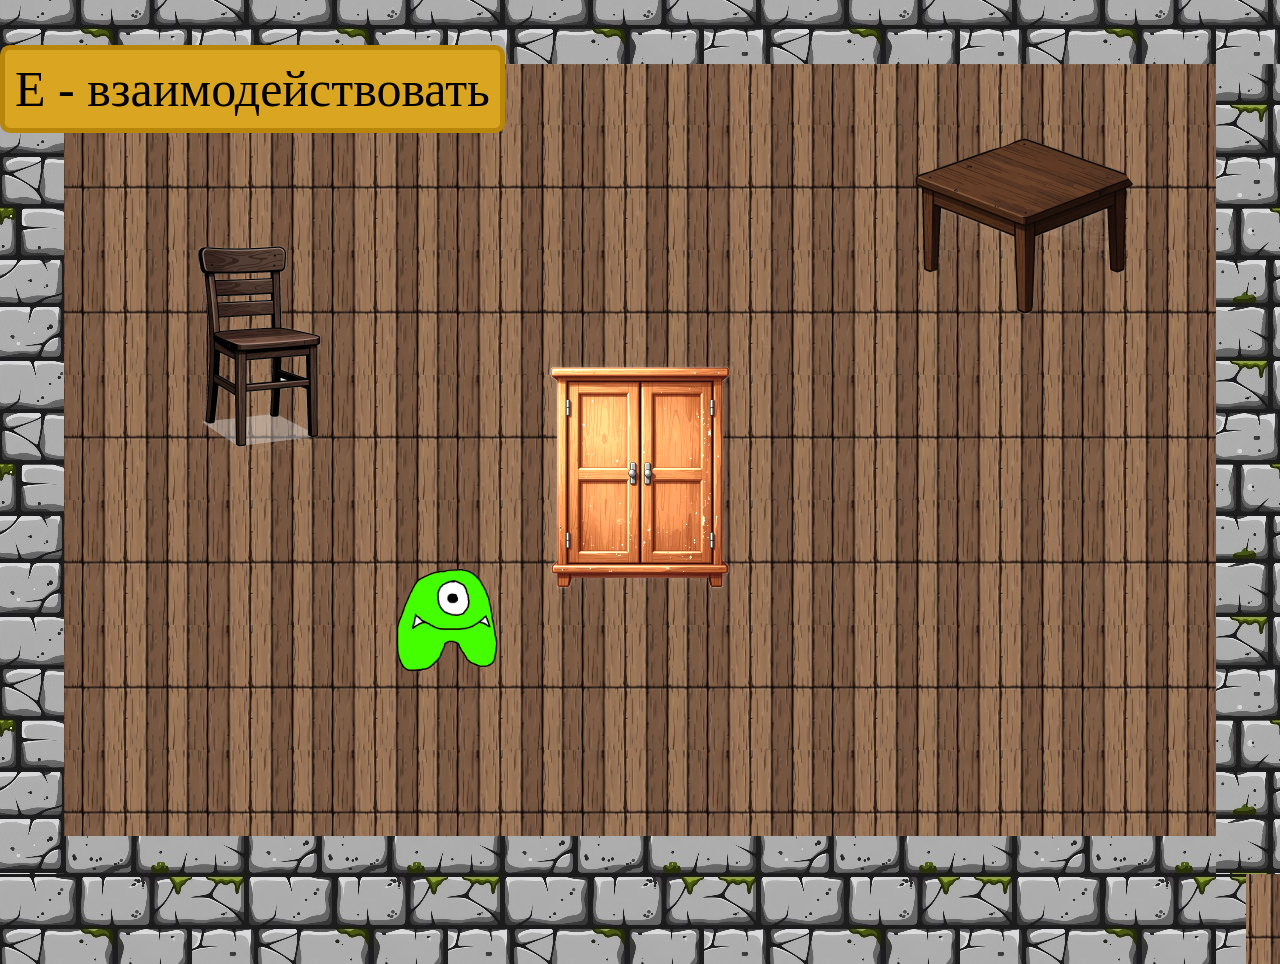
==== lvl1/index.html @ c26a0b7b "Add files via upload" ====
<!DOCTYPE html>
<html lang="en">
<head>
    <meta charset="UTF-8">
    <link rel="stylesheet" href="style.css">
    <meta name="viewport" content="width=device-width, initial-scale=1.0">
    <script src="js/class_draw.js"></script>
    <script src="js/class_go.js"></script>
    <script src="js/class_opponent.js"></script>
    <script src="js/class_spawn.js"></script>
    <script src="js/init.js"></script>
    <!-- <script src="../main.js"></script> -->
    <title>Document</title>
</head>
<body>
    <template id="template_0">
        <div id="table" style="opacity: 0"></div>
    </template>
    <template id="template_1">
        <div id="table" style="opacity: 1">
            <div class="heading">В каком ряду все слова пишутся с буквой «ё»:</div>
            <div class="button" onclick="template(2)">а. Ч…рный, ш…рох, ж…лтый; </div>
            <div class="button" onclick="template(2)">б. Крыж…вник, ш…пот, капюш…н;</div>
            <div class="button" onclick="template(3)">в. Ч…лка, ш…лк, ж…сткий? </div>
        </div>
    </template>
    <template id="template_2">
        <div id="table" style="opacity: 1">
            <div class="heading">Неправильно!<br/>Правильный ответ: В<br/>Ё пишется, когда можно подобрать однокоренное слово в котором вместо ё пишется е</div>
            <div class="button" onclick="f_dialog_off()">Понятно</div>
        </div>
    </template>
    <template id="template_3">
        <div id="table" style="opacity: 1">
            <div class="heading">Правильно!</div>
            <div class="button" onclick="f_dialog_off_true()">Ура!</div>
        </div>
    </template>
    <template id="template_4">
        <div id="table" style="opacity: 1">
            <div class="heading">В каком ряду во всех словах пропущена одна и та же буква:  </div>
            <div class="button" onclick="template(5)">а. Бе…чувственный, и…бежать, ра…гадать;</div>
            <div class="button" onclick="template(5)">б. Ра…бить, бе…вкусный, и…точить;</div>
            <div class="button" onclick="template(3)">в. Во…хождение, …делать, бе…ценный?</div>
        </div>
    </template>
    <template id="template_5">
    <div id="table" style="opacity: 1">
        <div class="heading">Неправильно!<br/>Правильный ответ: В<br/>С пишется, когда после приставки идёт глухой звук, З если звонкий</div>
        <div class="button" onclick="f_dialog_off()">Понятно</div>
    </div>
    </template>
        <template id="template_6">
        <div id="table" style="opacity: 1">
            <div class="heading">В каком слове есть ошибка:  </div>
            <div class="button" onclick="template(7)">а. Расчёт;</div>
            <div class="button" onclick="template(8)">б. Рассчитать;</div>
            <div class="button" onclick="template(3)">в. Рассчёт?</div>
        </div>
    </template>
    <template id="template_7">
    <div id="table" style="opacity: 1">
        <div class="heading">Неправильно!<br/>Правильный ответ: В<br/>Верно: в корне -чёт- одна «с» (расчёт)</div>
        <div class="button" onclick="f_dialog_off()">Понятно</div>
    </div>
    </template>
    <template id="template_8">
    <div id="table" style="opacity: 1">
        <div class="heading">Неправильно!<br/>Правильный ответ: В<br/>Верно: в корне -счит- две «с» (рассчитать)</div>
        <div class="button" onclick="f_dialog_off()">Понятно</div>
    </div>
    </template>
    <script src="js/dialog.js"></script>
    <div id="scene1">
        <div id="table" style="opacity: 0"></div>
    </div>
    <div id="actions">версия альфа</div>
    <script src="js/prog.js"></script>
</body>
</html>
---- lvl1/style.css ----
html,
body{
    overflow: hidden;
    margin: 0 auto;
    padding: 0;
}
body{
    background: url(images/floor.jpg);
    background-size: 125px 125px;
    user-select: none;
}
#scene1{
    position: absolute;
    left: 0px;
    top: 0px;
}
.personaj{
    position: absolute;
}
.wall{
    background: url(images/wall.png) no-repeat center/cover;
    filter: brightness(1.5);
}
.walltp{
    background: url(images/wall.png) no-repeat center/cover;
    z-index: -5;
    filter: brightness(70%);
}
.hero{
    background: url(images/1.png) no-repeat center/cover;
}
.walk{
    background: url(images/hero.gif) no-repeat center/cover;
}
.opponent{
    background: goldenrod;
}
.bright{
    filter: brightness(150%);
}
#actions{
    position: absolute;
    top: 5%;
    left: 0%;
    width: fit-content;
    font-size: 50px;
    font: black;
    font-family: 'Trebuchet MS', 'Lucida Sans Unicode', 'Lucida Grande', 'Lucida Sans';
    user-select: none;
    background:goldenrod;
    padding: 10px;
    border-radius: 10px 10px 10px 10px;
    border: 5px solid darkgoldenrod;
}
#table {
    position: fixed;
    bottom: 30%;
    left: 30%;
    /* transform: translate(100%, 100%); */
    width: fit-content;
    max-width: 30%;
    border: 3px solid black;
    background: yellow;
    margin: 20px;
    padding: 50px;
    filter: saturate(2);
    z-index: 10000;
}
.stol{
    background: url(images/table.png) no-repeat center/cover;
}
.styl{
    background: url(images/chair.png) no-repeat center/cover;
}
.skaf{
    background: url(images/wardrobe\ \(1\).png) no-repeat center/cover;
}
.heading {
    user-select: none;
    position: relative;
    font-size: 50px;
    text-align: center;
    background: lightsalmon; /* Добавлен фон */
    color: white; /* Чтобы текст был виден на светлом фоне */
    font-family: 'Trebuchet MS', 'Lucida Sans Unicode', 'Lucida Grande', 'Lucida Sans';
    margin-bottom: 20px;
    z-index: 10001;
}

.button {
    position: relative;
    font-size: 25px;
    border: 3px solid black;
    border-radius: 10px;
    text-align: center;
    background: coral;
    filter: brightness(1);
    font-family: 'Trebuchet MS', 'Lucida Sans Unicode', 'Lucida Grande', 'Lucida Sans';
    user-select: none;
    display: block; /* Чтобы кнопка занимала всю ширину */
    padding: 10px 20px;
    margin: 10px auto; /* Центрируем по горизонтали */
    cursor: pointer;
    z-index: 10001;
}

.button:hover {
    filter: brightness(1.3);
}
.fence{
    background-size: 50px 50px;
    background: url(images/wall.jpg);
}
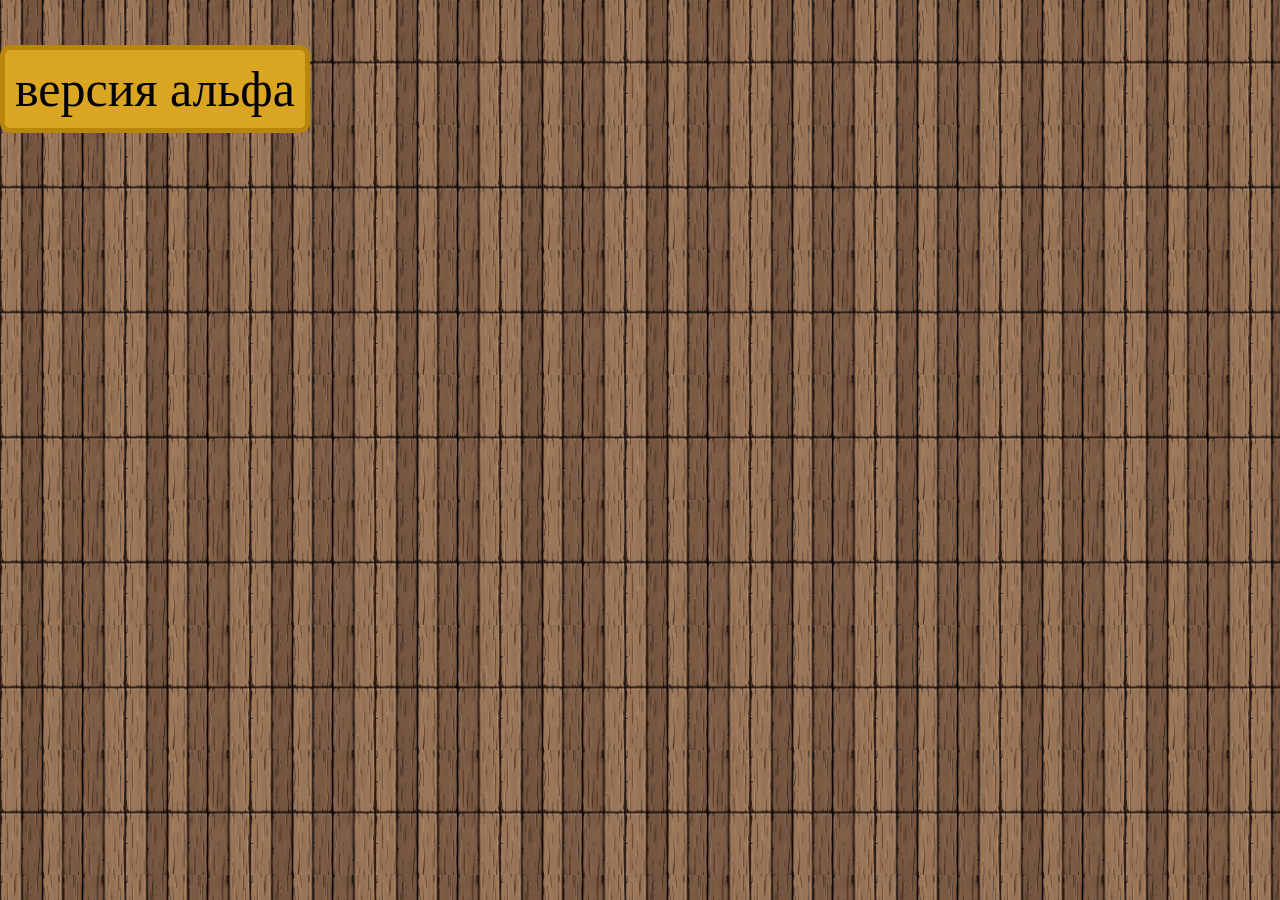
==== commit 24299445: "index.html" ====
--- a/lvl1/index.html
+++ b/lvl1/index.html
@@ -70,6 +70,12 @@
         <div class="button" onclick="f_dialog_off()">Понятно</div>
     </div>
     </template>
+    <template id="template_9">
+        <div id="table" style="opacity: 1">
+            <div class="heading" id="ylika">Улика: Цвет виновного ###</div>
+            <div class="button" onclick="f_proceed()">Понятно</div>
+        </div>
+    </template>
     <script src="js/dialog.js"></script>
     <div id="scene1">
         <div id="table" style="opacity: 0"></div>
@@ -77,4 +83,4 @@
     <div id="actions">версия альфа</div>
     <script src="js/prog.js"></script>
 </body>
-</html>+</html>
